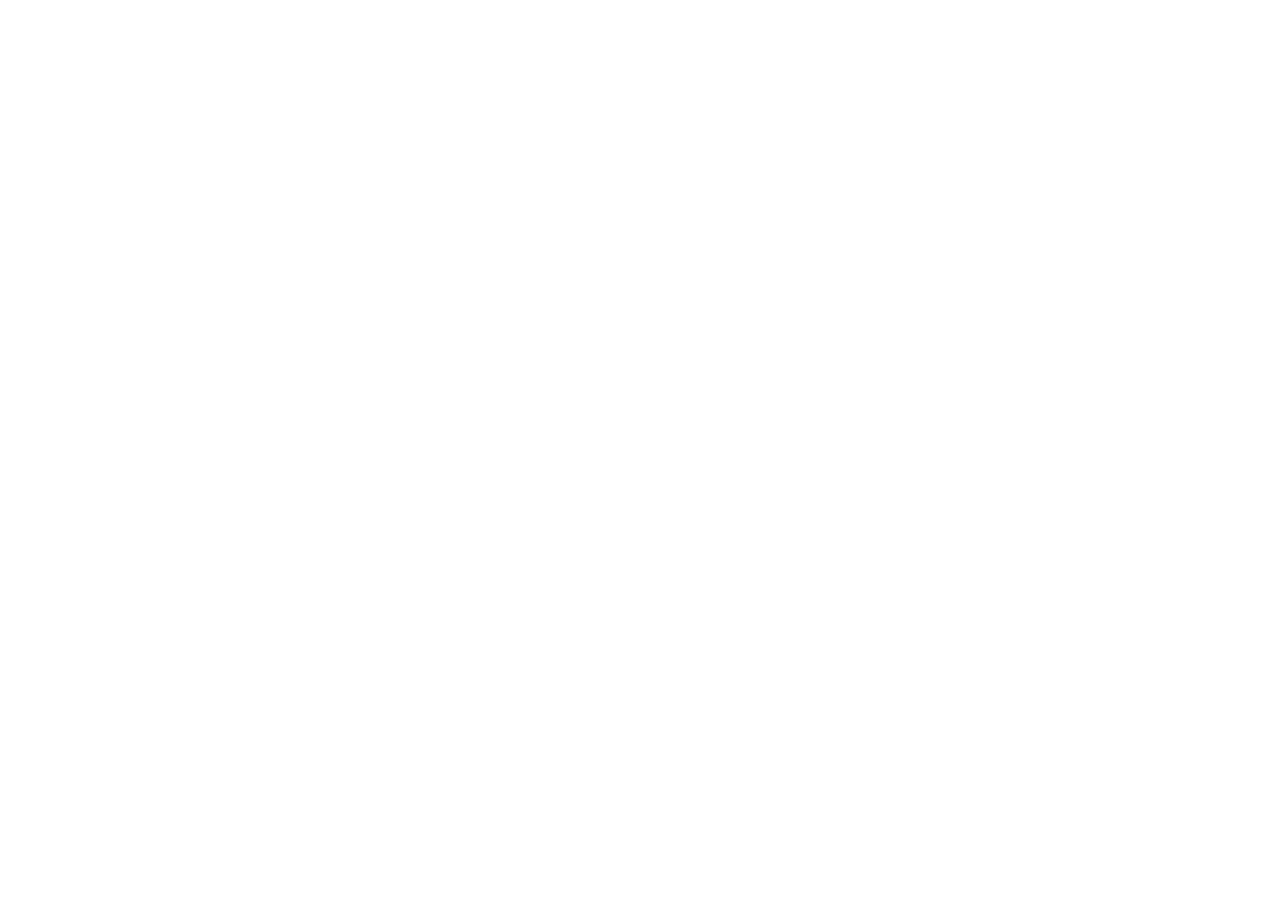
==== ac_catering.html @ 2f179456 "test" ====
<!DOCTYPE html>
<html lang="en">
<head>
    <meta charset="UTF-8">
    <meta http-equiv="X-UA-Compatible" content="IE=edge">
    <meta name="viewport" content="width=device-width, initial-scale=1.0">
    <title>AC Catering</title>
</head>
<body>
    
</body>
</html>
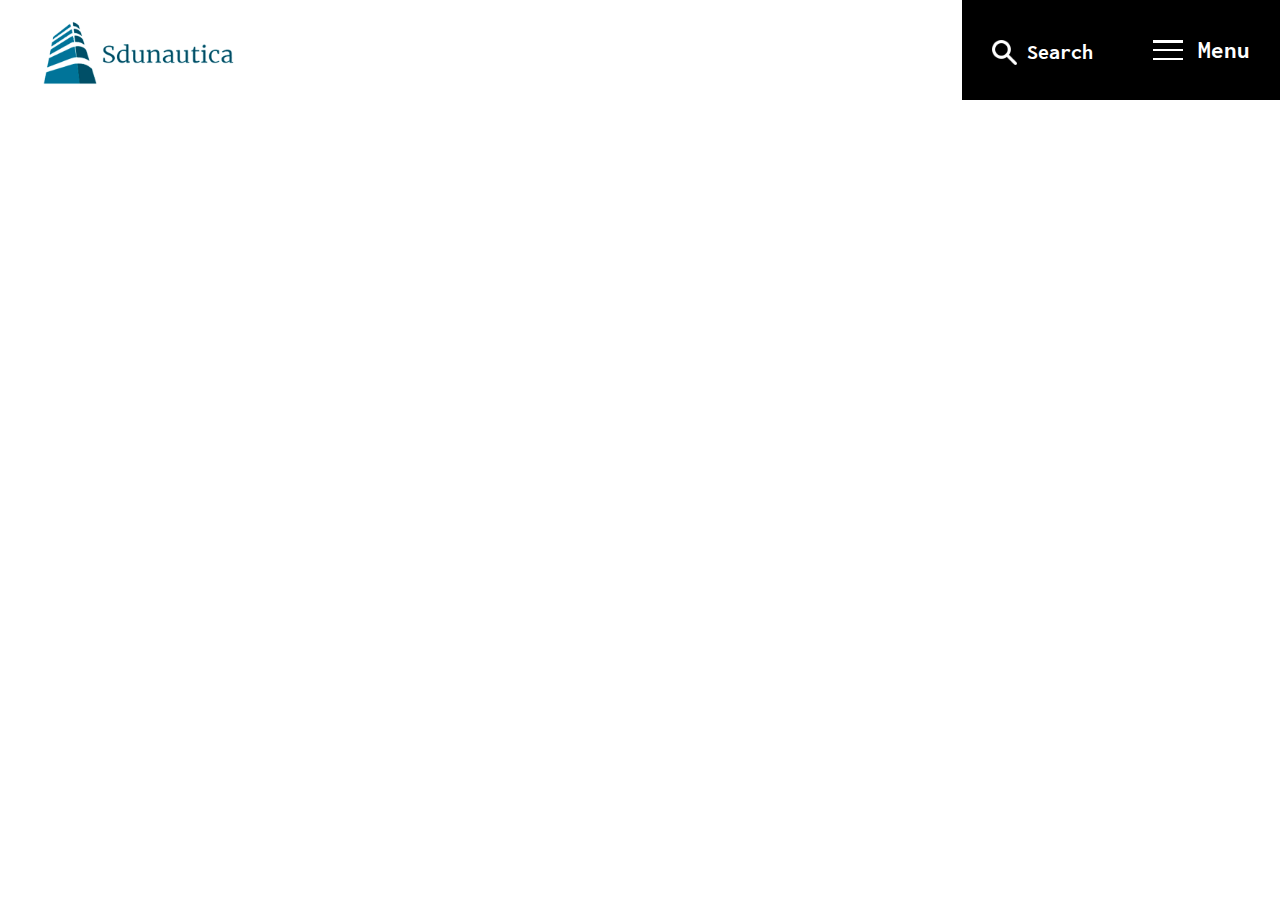
==== commit 1633f00b: "added header" ====
--- a/ac_catering.html
+++ b/ac_catering.html
@@ -1,12 +1,39 @@
 <!DOCTYPE html>
 <html lang="en">
+
 <head>
     <meta charset="UTF-8">
     <meta http-equiv="X-UA-Compatible" content="IE=edge">
     <meta name="viewport" content="width=device-width, initial-scale=1.0">
     <title>AC Catering</title>
+    <link rel="stylesheet" href="css/style.css">
+    <script src="https://code.jquery.com/jquery-3.6.0.slim.min.js"> </script>
+    <script src="javaScript/script.js"></script>
 </head>
+
 <body>
-    
+    <div class="BigMenu">
+        <div class="logo">
+            <img src="assets/logo.png" alt="">
+        </div>
+    </div>
+    <div class="header">
+        <div class="logo">
+            <img src="assets/logo.png" alt="">
+        </div>
+        <div class="searchAndMenu">
+            <div class="search">
+                <img src="assets/loopa.png" alt="">
+                <h1>Search</h1>
+            </div>
+            <div class="menu">
+                <div class="header_burger">
+                    <span></span>
+                </div>
+                <h1>Menu</h1>
+            </div>
+        </div>
+    </div>
 </body>
+
 </html>--- a/css/style.css
+++ b/css/style.css
@@ -0,0 +1,145 @@
+@import url('https://fonts.googleapis.com/css2?family=Inconsolata:wght@300&display=swap');
+
+*{
+    margin: 0;
+}
+.header{
+    height: 100px;
+    display: flex;
+    justify-content: space-between
+    
+}
+.logo img{
+    height: 90px;
+    margin:10px 10px 10px 40px;
+}
+.searchAndMenu{
+    display: flex;
+}
+.search{
+    background-color: #000000;
+    padding:40px 30px;
+    display: flex;
+    color: #fff;
+    cursor:pointer;
+    transition: 0.3s;
+}
+.search:hover{
+    background-color: #313131;
+}
+.search img{
+    
+    width: 25px;
+    height: 25px;
+    margin-right: 10px;
+    
+}
+.search h1{
+    font-family: 'Inconsolata', monospace;
+    font-size: 22px;
+}
+.menu{
+    background-color: #000000;
+    padding:40px 30px;
+    cursor:pointer;
+    transition: 0.3s;
+    color: white;
+    display: flex;
+ 
+}
+.menu:hover{
+    background-color: #313131;
+}
+
+.header_burger{
+    display: block;
+    position: relative;
+    width:30px;
+    height:20px;
+    margin-right: 15px;
+    position: relative;
+        z-index: 3;
+
+}
+.header_burger:before,
+.header_burger:after{
+    content: '';
+    background-color: #fff;
+    position: absolute;
+    width: 100%;
+    height: 2.5px;
+    left: 0;
+
+}
+.header_burger span{
+    position: absolute;
+    left: 0;
+    background-color: white;
+    width: 100%;
+    height: 2px;
+    top: 9px;
+    transition: all 0.3s ease 0s;
+}
+.header_burger:before{
+    top: 0;
+    transition: all 0.3s ease 0s;
+
+}
+.header_burger:after{
+    bottom: 0;
+    transition: all 0.3s ease 0s;
+
+}
+.header_burger.active:before{
+    transform: rotate(45deg);
+    top: 9px;
+}
+.header_burger.active span{
+    transform: scale(0);
+      }
+.header_burger.active:after{
+    transform: rotate(-45deg);
+    bottom: 9px;
+}
+.menu h1{
+    font-family: 'Inconsolata', monospace;
+    font-size: 25px;
+    margin-top: -3px;
+}
+.BigMenu{
+    position: fixed;
+    top: -100%;
+    left:0;
+    width: 100%;
+    height: 100%;
+
+    overflow: auto;
+    text-align: center;
+    transition: all 0.3s ease 0s;
+    background-color: rgb(27, 34, 31);
+}
+.BigMenu.active{
+    top: 0;
+}
+
+.st11{fill:none;stroke:#000000;stroke-width:5;}
+.st12{fill:none;stroke:#000000;stroke-width:2;}
+.st13{fill:none;stroke:#000000;stroke-width:3;}
+.st14{fill:none;stroke:#000000;stroke-width:4;}
+.st10{fill:none;stroke:#000000;stroke-width:2;}
+.st15{fill:none;stroke:#000000;}
+
+.st0, .st1, .st2, .st3,.st4, .st5, .st16{
+    fill: transparent;
+    stroke:#000000;stroke-width: 0;
+    transition: 1s;
+}
+ .st6, .st7, .st8, .st9{
+    fill: transparent;
+    stroke:#000000;stroke-width: 3px;
+    transition: 1s;
+}
+.st0:hover, .st1:hover, .st2:hover, .st3:hover, .st4:hover, .st5:hover, .st6:hover, .st7:hover, .st8:hover, .st9:hover, .st16:hover {
+    fill: rgb(102, 212, 255);
+    cursor: pointer;
+}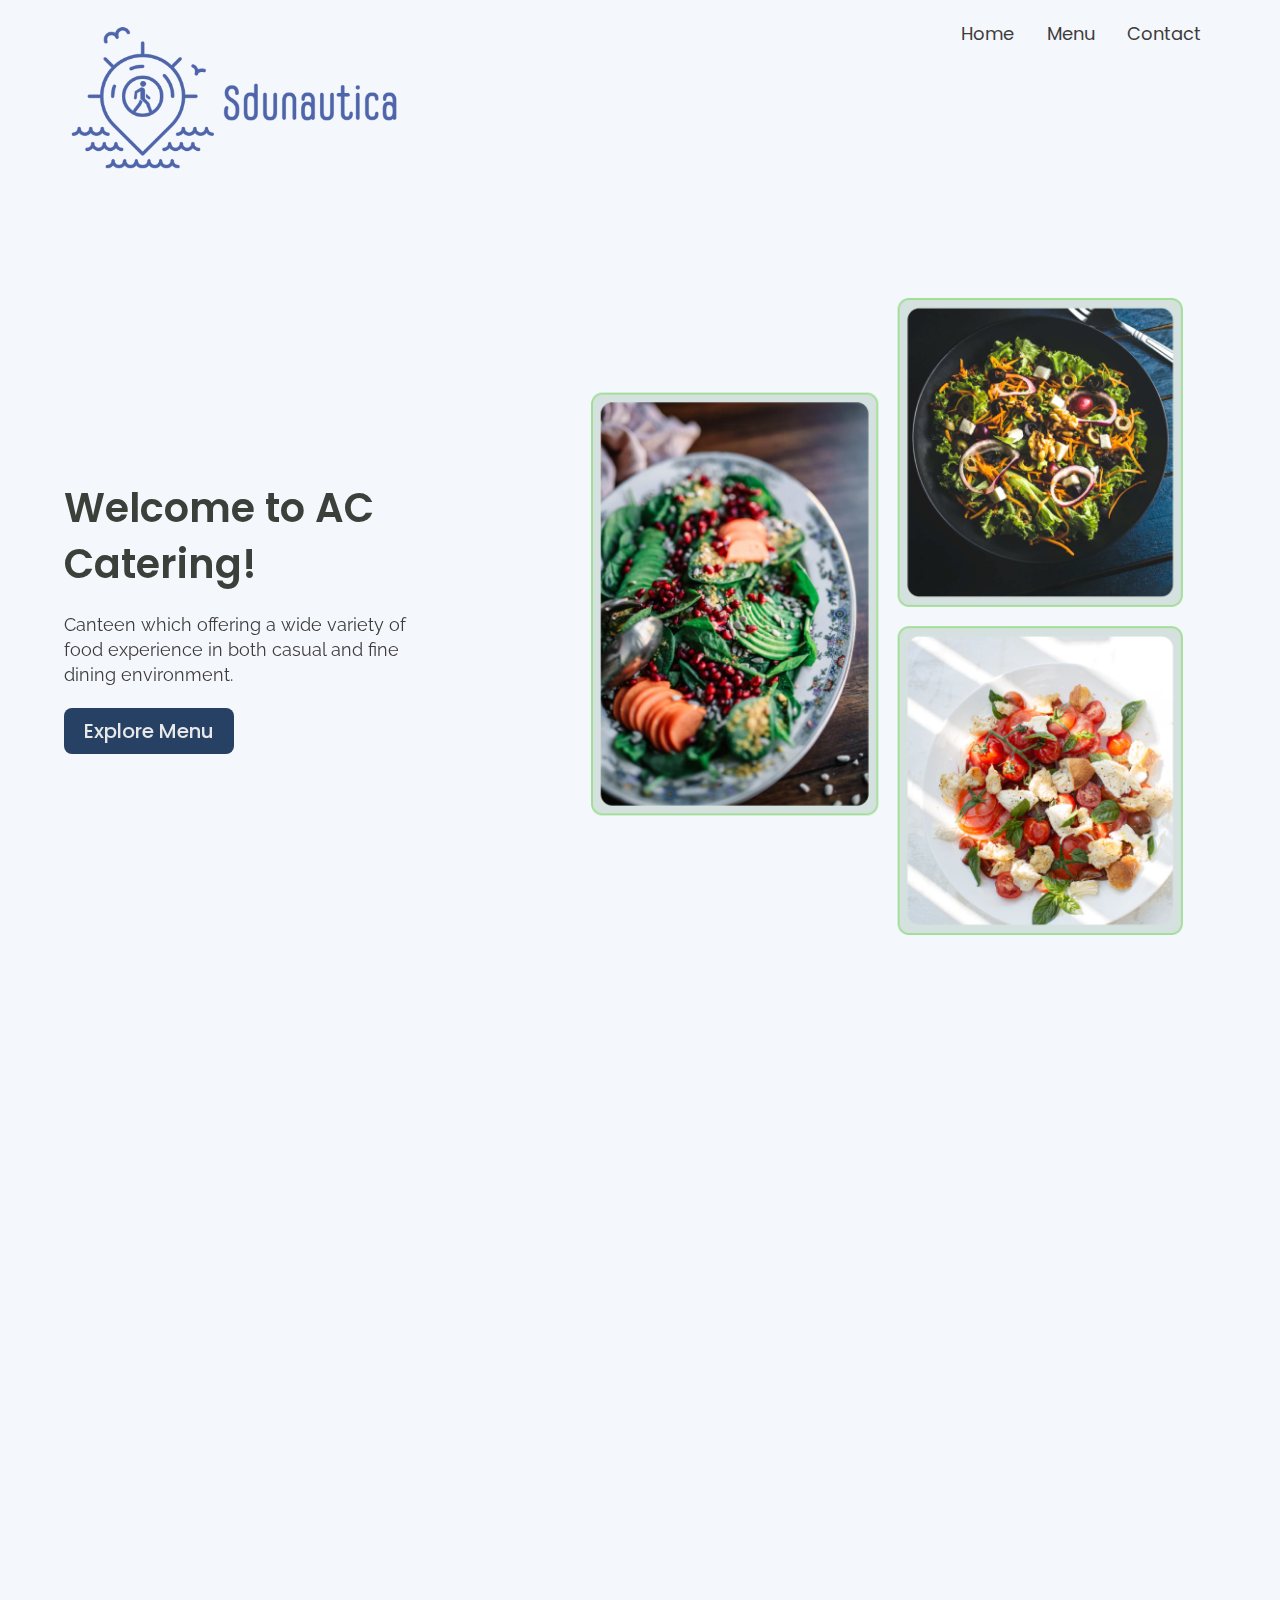
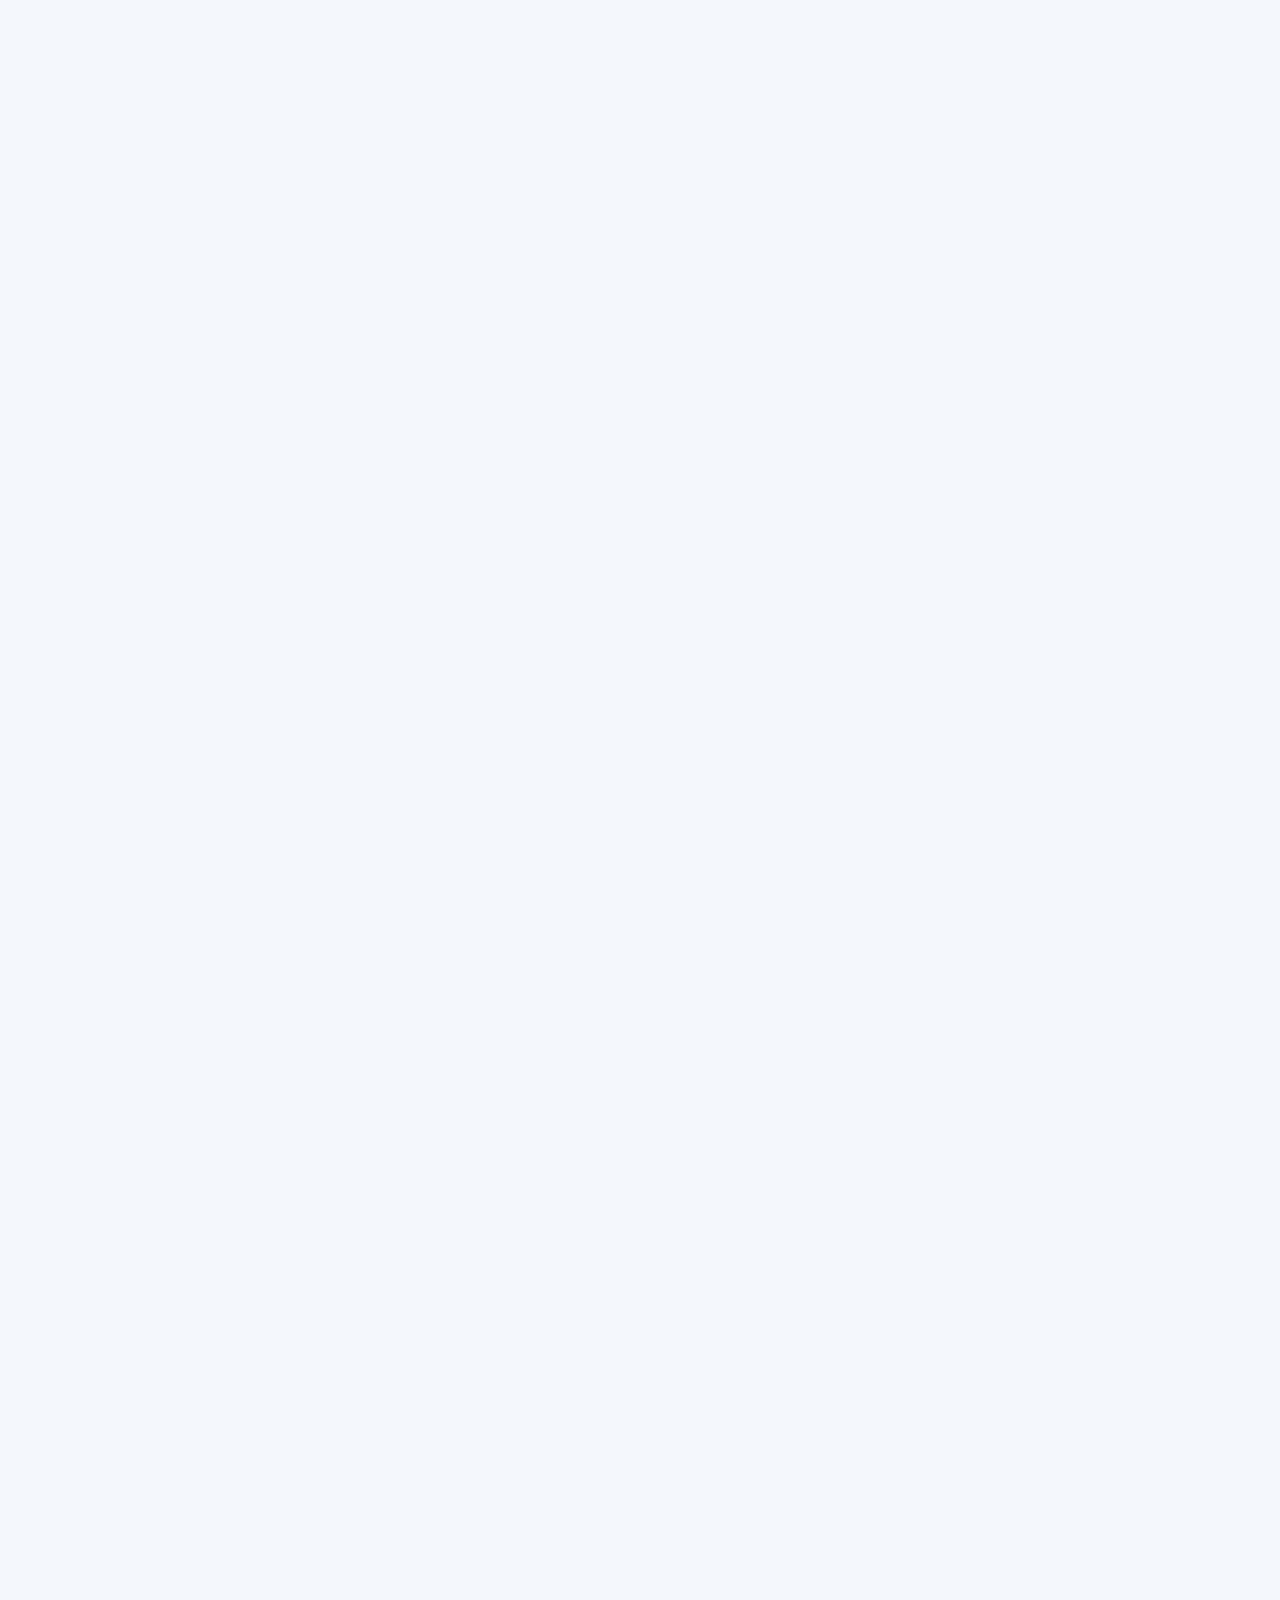
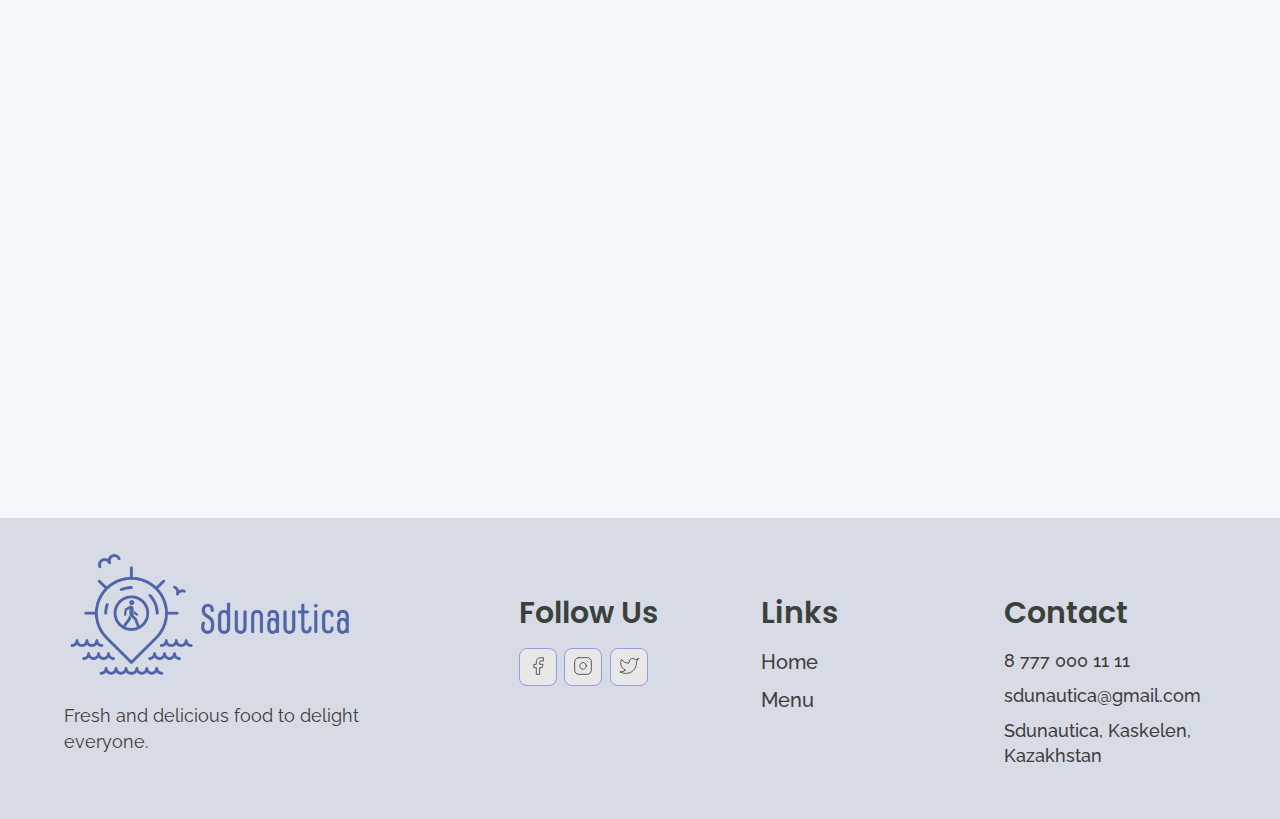
==== commit 128dc743: "added ac_catering page" ====
--- a/ac_catering.html
+++ b/ac_catering.html
@@ -2,38 +2,513 @@
 <html lang="en">
 
 <head>
-    <meta charset="UTF-8">
-    <meta http-equiv="X-UA-Compatible" content="IE=edge">
-    <meta name="viewport" content="width=device-width, initial-scale=1.0">
-    <title>AC Catering</title>
-    <link rel="stylesheet" href="css/style.css">
-    <script src="https://code.jquery.com/jquery-3.6.0.slim.min.js"> </script>
-    <script src="javaScript/script.js"></script>
+  <meta charset="UTF-8">
+  <meta http-equiv="X-UA-Compatible" content="IE=edge">
+  <meta name="viewport" content="width=device-width, initial-scale=1.0">
+  <link rel="shortcut icon" href="./images/favicon.ico" type="image/x-icon">
+  <title>AC Catering | Sdunautica</title>
+  <link rel="stylesheet" href="./reset.css">
+  <link rel="stylesheet" href="./globalStyles.css">
+  <link rel="stylesheet" href="./components.css">
+  <link rel="stylesheet" href="./menu.css">
+  <!-- aos library css  -->
+  <link rel="stylesheet" href="https://unpkg.com/aos@next/dist/aos.css" />
+  <!-- Add your custom css -->
+  <link rel="stylesheet" href="./home.css">
 </head>
 
 <body>
-    <div class="BigMenu">
-        <div class="logo">
-            <img src="assets/logo.png" alt="">
-        </div>
-    </div>
-    <div class="header">
-        <div class="logo">
-            <img src="assets/logo.png" alt="">
-        </div>
-        <div class="searchAndMenu">
-            <div class="search">
-                <img src="assets/loopa.png" alt="">
-                <h1>Search</h1>
-            </div>
-            <div class="menu">
-                <div class="header_burger">
-                    <span></span>
-                </div>
-                <h1>Menu</h1>
-            </div>
-        </div>
-    </div>
+  <!-- Nav Section -->
+  <div class="nav">
+    <div class="container">
+      <div class="nav__wrapper">
+        <a href="./index.html" class="logo" style="width: 350px; color: var(--lightGreen-2);">
+          <img src="./images/logo.png" alt="Sdunautica">
+        </a>
+        <nav>
+          <div class="nav__icon">
+            <svg xmlns="http://www.w3.org/2000/svg" width="24" height="24" viewBox="0 0 24 24" fill="none"
+              stroke="currentColor" stroke-width="2" stroke-linecap="round" stroke-linejoin="round"
+              class="feather feather-menu">
+              <line x1="3" y1="12" x2="21" y2="12" />
+              <line x1="3" y1="6" x2="21" y2="6" />
+              <line x1="3" y1="18" x2="21" y2="18" />
+            </svg>
+          </div>
+          <div class="nav__bgOverlay"></div>
+          <ul class="nav__list">
+            <div class="nav__close">
+              <svg xmlns="http://www.w3.org/2000/svg" width="24" height="24" viewBox="0 0 24 24" fill="none"
+                stroke="currentColor" stroke-width="2" stroke-linecap="round" stroke-linejoin="round"
+                class="feather feather-x">
+                <line x1="18" y1="6" x2="6" y2="18" />
+                <line x1="6" y1="6" x2="18" y2="18" />
+              </svg>
+            </div>
+            <div class="nav__list__wrapper">
+
+              <li><a class="nav__link" href="./index.html">Home</a></li>
+              <li><a class="nav__link" onclick="navClose()" href="#menuu">Menu</a></li>
+              <li><a class="nav__link" onclick="navClose()" href="#contactss">Contact</a></li>
+            </div>
+          </ul>
+        </nav>
+      </div>
+    </div>
+  </div>
+  <!-- End Nav Section -->
+  <!-- Hero Section -->
+  <section id="hero">
+    <div class="container">
+      <div class="hero__wrapper">
+        <div class="hero__left" data-aos="fade-left">
+          <div class="hero__left__wrapper">
+
+            <h1 class="hero__heading" style="font-size: 40px;">Welcome to AC Catering!</h1>
+            <p class="hero__info">
+              Canteen which offering a wide variety of food experience in both casual and fine
+              dining
+              environment.
+            </p>
+            <div class="button__wrapper">
+              <a href="#menuu" class="btn primary-btn">Explore Menu</a>
+            </div>
+          </div>
+        </div>
+        <div class="hero__right" data-aos="fade-right">
+          <div class="hero__imgWrapper">
+            <img src="./images/heroImg.png">
+          </div>
+        </div>
+      </div>
+    </div>
+  </section>
+  <!-- End Hero Section -->
+  <!-- Store Info Section -->
+  <section id="storeInfo" data-aos="fade-up">
+    <div class="container" style="margin-bottom: 100px;">
+      <div class="storeInfo__wrapper">
+        <div class="storeInfo__item">
+          <div class="storeInfo__icon">
+            <img src="./images/wall-clock-icon.svg" alt="clock icon">
+          </div>
+          <h3 class="storeInfo__title">
+            8 AM - 7 PM
+          </h3>
+          <p class="storeInfo__text">
+            Opening Hour
+          </p>
+        </div>
+        <div class="storeInfo__item">
+          <div class="storeInfo__icon">
+            <img src="./images/address-icon.svg" alt="clock icon">
+          </div>
+          <h3 class="storeInfo__title">
+            Sdunautica, Kaskelen
+          </h3>
+          <p class="storeInfo__text">
+            Address
+          </p>
+        </div>
+        <div class="storeInfo__item">
+          <div class="storeInfo__icon">
+            <img src="./images/phone-icon.svg" alt="clock icon">
+          </div>
+          <h3 class="storeInfo__title">
+            8 777 000 11 11
+          </h3>
+          <p class="storeInfo__text">
+            Call Now
+          </p>
+        </div>
+      </div>
+    </div>
+  </section>
+  <!-- End Store Info Section -->
+  <!-- page Title -->
+  <section id="page__title" data-aos="fade-up">
+    <div class="container">
+      <h2 id="menuu" class="page__title__text" style="font-size: 40px; text-align: center; margin-bottom: -20px;">
+        Explore Menu
+      </h2>
+    </div>
+  </section>
+
+  <!-- Top Dishes -->
+  <section id="dishGrid" data-aos="fade-down">
+    <div class="container">
+      <h2 class="dishGrid__title" style="font-size: 30px;">
+        Top Dishes
+      </h2>
+      <div class="dishGrid__wrapper">
+        <div class="dishGrid__item">
+          <div class="dishGrid__item__img">
+            <img src="http://www.imageup.ru/img147/3204169/6.jpeg" alt="food img">
+          </div>
+          <div class="dishGrid__item__info">
+            <h3 class="dishGrid__item__title">
+              Lentil Soup
+            </h3>
+            <h3 class="dishGrid__item__price">400 ₸</h3>
+            <div class="dishGrid__item__stars">
+              <img src="./images/3star.png" alt="3 star">
+            </div>
+          </div>
+        </div>
+        <div class="dishGrid__item">
+          <div class="dishGrid__item__img">
+            <img src="https://zira.uz/wp-content/uploads/2019/01/kurica-s-ananasami-3.jpg" alt="food img">
+          </div>
+          <div class="dishGrid__item__info">
+            <h3 class="dishGrid__item__title">
+              Chicken with rice
+            </h3>
+            <h3 class="dishGrid__item__price">600 ₸</h3>
+            <div class="dishGrid__item__stars">
+              <img src="./images/3star.png" alt="3 star">
+            </div>
+          </div>
+        </div>
+        <div class="dishGrid__item">
+          <div class="dishGrid__item__img">
+            <img src="https://www.gastronom.ru/binfiles/images/20170418/b87bb973.jpg" alt="food img">
+          </div>
+          <div class="dishGrid__item__info">
+            <h3 class="dishGrid__item__title">
+              Pilaf
+            </h3>
+            <h3 class="dishGrid__item__price">600 ₸</h3>
+            <div class="dishGrid__item__stars">
+              <img src="./images/3star.png" alt="3 star">
+            </div>
+          </div>
+        </div>
+      </div>
+    </div>
+  </section>
+  <!-- End Top Dishes -->
+  <!-- Breakfast Dishes -->
+  <section id="dishGrid" data-aos="fade-up">
+    <div class="container">
+      <h2 class="dishGrid__title" style="font-size: 30px;">
+        Breakfast
+      </h2>
+      <div class="dishGrid__wrapper">
+        <div class="dishGrid__item">
+          <div class="dishGrid__item__img">
+            <img src="https://www.gastronom.ru/binfiles/images/20180601/b73f3d12.jpg" alt="food img">
+          </div>
+          <div class="dishGrid__item__info">
+            <h3 class="dishGrid__item__title">
+              Porridge
+            </h3>
+            <h3 class="dishGrid__item__price">400 ₸</h3>
+            <div class="dishGrid__item__stars">
+              <img src="./images/3star.png" alt="3 star">
+            </div>
+          </div>
+        </div>
+        <div class="dishGrid__item">
+          <div class="dishGrid__item__img">
+            <img
+              src="https://yesfrukt.com/storage/source/f96cd9ce000c140442ae0b067aa84978/content/1/x5rKj4rEukLwUqOZCW_DG3RZ2NO14IZ7s.jpg.pagespeed.ic.1KAJ57PEk4.jpg"
+              alt="food img">
+          </div>
+          <div class="dishGrid__item__info">
+            <h3 class="dishGrid__item__title">
+              Fruits
+            </h3>
+            <h3 class="dishGrid__item__price">150-350 ₸</h3>
+            <div class="dishGrid__item__stars">
+              <img src="./images/3star.png" alt="3 star">
+            </div>
+          </div>
+        </div>
+        <div class="dishGrid__item">
+          <div class="dishGrid__item__img">
+            <img src="https://sever-press.ru/wp-content/uploads/2019/01/11012019_coffe.jpg" alt="food img">
+          </div>
+          <div class="dishGrid__item__info">
+            <h3 class="dishGrid__item__title">
+              Coffee
+            </h3>
+            <h3 class="dishGrid__item__price">300 ₸</h3>
+            <div class="dishGrid__item__stars">
+              <img src="./images/3star.png" alt="3 star">
+            </div>
+          </div>
+        </div>
+      </div>
+    </div>
+  </section>
+  <!-- End Breakfast Dishes -->
+  <!-- Lunch Dishes -->
+  <section id="dishGrid" data-aos="fade-up">
+    <div class="container">
+      <h2 class="dishGrid__title" style="font-size: 30px;">
+        Lunch
+      </h2>
+      <div class="dishGrid__wrapper">
+        <div class="dishGrid__item">
+          <div class="dishGrid__item__img">
+            <img src="https://www.gastronom.ru/binfiles/images/20210203/b2136a4f.jpg" alt="food img">
+          </div>
+          <div class="dishGrid__item__info">
+            <h3 class="dishGrid__item__title">
+              Dumplings
+            </h3>
+            <h3 class="dishGrid__item__price">400 ₸</h3>
+            <div class="dishGrid__item__stars">
+              <img src="./images/3star.png" alt="3 star">
+            </div>
+          </div>
+        </div>
+        <div class="dishGrid__item">
+          <div class="dishGrid__item__img">
+            <img src="http://www.imageup.ru/img147/3204169/6.jpeg" alt="food img">
+          </div>
+          <div class="dishGrid__item__info">
+            <h3 class="dishGrid__item__title">
+              Lentil Soup
+            </h3>
+            <h3 class="dishGrid__item__price">400 ₸</h3>
+            <div class="dishGrid__item__stars">
+              <img src="./images/3star.png" alt="3 star">
+            </div>
+          </div>
+        </div>
+        <div class="dishGrid__item">
+          <div class="dishGrid__item__img">
+            <img src="https://zira.uz/wp-content/uploads/2019/01/kurica-s-ananasami-3.jpg" alt="food img">
+          </div>
+          <div class="dishGrid__item__info">
+            <h3 class="dishGrid__item__title">
+              Chicken with rice
+            </h3>
+            <h3 class="dishGrid__item__price">$12</h3>
+            <div class="dishGrid__item__stars">
+              <img src="./images/3star.png" alt="3 star">
+            </div>
+          </div>
+        </div>
+      </div>
+    </div>
+  </section>
+  <!-- End Lunch Dishes -->
+  <!-- Dinner Dishes -->
+  <section id="dishGrid" data-aos="fade-up">
+    <div class="container">
+      <h2 class="dishGrid__title" style="font-size: 35px;">
+        Dinner
+      </h2>
+      <div class="dishGrid__wrapper">
+        <div class="dishGrid__item">
+          <div class="dishGrid__item__img">
+            <img
+              src="https://maida.kz/wp-content/uploads/2019/12/%D0%9D%D0%B0%D1%80%D1%8B%D0%BD-%D0%BB%D0%B0%D0%BF%D1%88%D0%B0%D0%BC%D1%8F%D1%81%D0%BE-%D0%B8-%D0%BB%D1%83%D0%BA-%D0%B2-%D0%B1%D1%83%D0%BB%D1%8C%D0%BE%D0%BD%D0%B5-890-%D1%82%D0%B3.jpg"
+              alt="food img">
+          </div>
+          <div class="dishGrid__item__info">
+            <h3 class="dishGrid__item__title">
+              Naryn
+            </h3>
+            <h3 class="dishGrid__item__price">400 ₸</h3>
+            <div class="dishGrid__item__stars">
+              <img src="./images/3star.png" alt="3 star">
+            </div>
+          </div>
+        </div>
+        <div class="dishGrid__item">
+          <div class="dishGrid__item__img">
+            <img src="https://www.gastronom.ru/binfiles/images/20170418/b87bb973.jpg" alt="food img">
+          </div>
+          <div class="dishGrid__item__info">
+            <h3 class="dishGrid__item__title">
+              Pilaf
+            </h3>
+            <h3 class="dishGrid__item__price">600 ₸</h3>
+            <div class="dishGrid__item__stars">
+              <img src="./images/3star.png" alt="3 star">
+            </div>
+          </div>
+        </div>
+        <div class="dishGrid__item">
+          <div class="dishGrid__item__img">
+            <img
+              src="https://static01.nyt.com/images/2019/12/11/dining/10best-rest-dish1/merlin_165284400_aef9e2c4-57e4-4c85-93c1-d850403d5a5a-articleLarge.jpg?quality=75&auto=webp&disable=upscale"
+              alt="food img">
+          </div>
+          <div class="dishGrid__item__info">
+            <h3 class="dishGrid__item__title">
+              Pizza
+            </h3>
+            <h3 class="dishGrid__item__price">400 ₸</h3>
+            <div class="dishGrid__item__stars">
+              <img src="./images/3star.png" alt="3 star">
+            </div>
+          </div>
+        </div>
+      </div>
+    </div>
+  </section>
+  <!-- End Dinner Dishes -->
+  <!-- Why Us section -->
+  <section id="whyUs">
+    <div class="container">
+      <div class="whyUs__wrapper">
+        <div class="whyUs__left" data-aos="fade-right">
+          <h2 class="whyUs__title" style="margin-top: 50px;">
+            Why Choose AC Catering?
+          </h2>
+          <p class="whyUs__text">
+            Quality of Service, Food, Ambiance, and Value of Money are the primary elements for choosing a restaurant.
+            AC Catering is one of the most exquisite fine-dinning place in SDU with a captivating
+            view of mountains, clear air, perfect ambiance, and scrumptious food.
+          </p>
+        </div>
+        <div class="whyUs__right" data-aos="fade-left">
+          <div class="whyUs__items__wrapper">
+            <div class="whyUs__item">
+              <div class="whyUs__item__icon">
+                <img src="./images/whyUs-icon1.svg" alt="quality Food">
+              </div>
+              <p class="whyUs__item__text">Quality Food</p>
+            </div>
+            <div class="whyUs__item">
+              <div class="whyUs__item__icon">
+                <img src="./images/whyUs-icon2.svg" alt="Classical taste">
+              </div>
+              <p class="whyUs__item__text">Classical taste</p>
+            </div>
+            <div class="whyUs__item">
+              <div class="whyUs__item__icon">
+                <img src="./images/whyUs-icon3.svg" alt="Skilled chef">
+              </div>
+              <p class="whyUs__item__text">Skilled chef</p>
+            </div>
+            <div class="whyUs__item">
+              <div class="whyUs__item__icon">
+                <img src="./images/whyUs-icon4.svg" alt="Best service">
+              </div>
+              <p class="whyUs__item__text">Best service</p>
+            </div>
+          </div>
+        </div>
+      </div>
+    </div>
+  </section>
+  <!-- End Why Us section -->
+  <!-- Newsletter Section -->
+  <section id="newsletter" data-aos="fade-up">
+    <div class="container">
+      <div class="newsletter__wrapper">
+        <div class="newsletter__info">
+          <h3 class="newsletter__title">Join Newsletter</h3>
+          <p class="newsletter__text">
+            Get notified with the latest news and recent offers from the AC Catering
+          </p>
+        </div>
+        <div class="newsletter__form">
+          <form action="">
+            <label for="email">
+              <input type="email" placeholder="Your Email Address">
+            </label>
+            <button type="submit">Join</button>
+          </form>
+        </div>
+      </div>
+    </div>
+  </section>
+  <!-- End Newsletter Section -->
+
+  <!-- Footer -->
+  <footer>
+    <div class="container">
+      <div class="footer__wrapper">
+        <div class="footer__col1">
+          <div class="footer__logo">
+            <img id="contactss" src="./images/logo.png" alt="Sdunautica">
+          </div>
+          <p class="footer__desc">
+            Fresh and delicious food to delight everyone.
+          </p>
+
+        </div>
+        <div class="footer__col2">
+          <div class="footer__socials">
+            <h3 class="footer__text__title" style="font-size: 30px;">Follow Us</h3>
+            <ol class="footer__socials__list">
+              <li>
+                <a href="https://www.facebook.com/sdukz">
+                  <svg xmlns="http://www.w3.org/2000/svg" width="24" height="24" viewBox="0 0 24 24" fill="none"
+                    stroke="currentColor" stroke-width="1" stroke-linecap="round" stroke-linejoin="round"
+                    class="feather feather-facebook">
+                    <path d="M18 2h-3a5 5 0 0 0-5 5v3H7v4h3v8h4v-8h3l1-4h-4V7a1 1 0 0 1 1-1h3z" />
+                  </svg>
+                </a>
+              </li>
+              <li>
+                <a href="https://www.instagram.com/sdukz">
+                  <svg xmlns="http://www.w3.org/2000/svg" width="24" height="24" viewBox="0 0 24 24" fill="none"
+                    stroke="currentColor" stroke-width="1" stroke-linecap="round" stroke-linejoin="round"
+                    class="feather feather-instagram">
+                    <rect x="2" y="2" width="20" height="20" rx="5" ry="5" />
+                    <path d="M16 11.37A4 4 0 1 1 12.63 8 4 4 0 0 1 16 11.37z" />
+                    <line x1="17.5" y1="6.5" x2="17.51" y2="6.5" />
+                  </svg>
+                </a>
+              </li>
+              <li>
+                <a href="https://twitter.com/sdukz">
+                  <svg xmlns="http://www.w3.org/2000/svg" width="24" height="24" viewBox="0 0 24 24" fill="none"
+                    stroke="currentColor" stroke-width="1" stroke-linecap="round" stroke-linejoin="round"
+                    class="feather feather-twitter">
+                    <path
+                      d="M23 3a10.9 10.9 0 0 1-3.14 1.53 4.48 4.48 0 0 0-7.86 3v1A10.66 10.66 0 0 1 3 4s-4 9 5 13a11.64 11.64 0 0 1-7 2c9 5 20 0 20-11.5a4.5 4.5 0 0 0-.08-.83A7.72 7.72 0 0 0 23 3z" />
+                  </svg>
+                </a>
+              </li>
+            </ol>
+          </div>
+        </div>
+        <div class="footer__col3">
+          <h3 class="footer__text__title" style="font-size: 30px;">
+            Links
+          </h3>
+          <ol class="footer__text">
+            <li>
+              <a href="/index.html" style="font-size: 20px;">Home</a>
+            </li>
+            <li>
+              <a href="#menuu" style="font-size: 20px;">Menu</a>
+            </li>
+          </ol>
+        </div>
+        <div class="footer__col4">
+          <h3 class="footer__text__title" style="font-size: 30px;">
+            Contact
+          </h3>
+          <ol class="footer__text">
+            <li>
+              <a href="tel: 8 777 000 11 11">8 777 000 11 11</a>
+            </li>
+            <li>
+              <a href="mailto: sdunautica@gmail.com">sdunautica@gmail.com</a>
+            </li>
+            <li>
+              <a href="https://goo.gl/maps/Hb5zJ4cc4SipxJTY9">Sdunautica, Kaskelen, Kazakhstan</a>
+            </li>
+          </ol>
+        </div>
+      </div>
+    </div>
+  </footer>
+  <!-- End Footer -->
+
+  <!-- aos script -->
+  <script src="https://unpkg.com/aos@next/dist/aos.js"></script>
+  <!-- custom script -->
+  <script src="./main.js"></script>
 </body>
 
 </html>--- a/globalStyles.css
+++ b/globalStyles.css
@@ -0,0 +1,59 @@
+@import url('https://fonts.googleapis.com/css2?family=Poppins:wght@500;600&family=Raleway:wght@400;500;600&display=swap');
+
+* {
+	scroll-behavior: smooth;
+}
+
+html {
+	font-size: 10px;
+	overflow-x: hidden;
+}
+body {
+	background: var(--lightGreen-2);
+	overflow-x: hidden;
+	visibility: hidden;
+}
+section {
+	padding: 100px 0;
+}
+@media only screen and (max-width: 767px) {
+	section {
+		padding: 50px 0;
+	}
+}
+.container {
+	max-width: 1200px;
+	width: 90%;
+	margin: 0 auto;
+}
+:root {
+	--green-1: #264164;
+	--green-2: #969bde;
+	--lightGreen-1: #d6dbe5;
+	--lightGreen-2: #f4f7fc;
+	--black-1: #3b413a;
+	--black-2: #3f3c3c;
+	--black-3: #5b6359;
+	--white-1: #e8e8e8;
+}
+img {
+	width: 100%;
+	height: 100%;
+	object-fit: contain;
+}
+h1,
+h2,
+h3,
+h4 {
+	font-family: Poppins;
+}
+p {
+	font-family: Raleway;
+	font-weight: 400;
+	line-height: 1.4em;
+	font-size: 1.8rem;
+}
+a {
+	display: inline-block;
+	text-decoration: none;
+}
--- a/components.css
+++ b/components.css
@@ -0,0 +1,416 @@
+/* Nav Styles */
+.nav {
+	padding: 2rem 0;
+}
+.nav__icon,
+.nav__close,
+.nav__bgOverlay {
+	display: none;
+}
+.nav__wrapper {
+	display: flex;
+	justify-content: space-between;
+}
+.nav__list li {
+	display: inline-block;
+	margin: 0 1rem;
+}
+.nav__list .nav__link {
+	font-size: 1.8rem;
+	font-family: Poppins;
+	color: var(--black-2);
+	padding: 0.5rem;
+}
+.nav__list li:hover .nav__link {
+	color: var(--green-1);
+}
+@media only screen and (max-width: 768px) {
+	.logo {
+		height: 100px;
+	}
+	.nav {
+		position: relative;
+		/* overflow-x: scroll; */
+	}
+	.nav__icon {
+		display: block;
+	}
+	.nav__icon svg,
+	.nav__close svg {
+		pointer-events: none;
+		height: 30px;
+		width: 30px;
+	}
+	.nav__close {
+		display: block;
+		position: absolute;
+		color: var(--black-1);
+		right: 1rem;
+		top: 1rem;
+		cursor: pointer;
+	}
+	.nav__list {
+		z-index: 1000;
+		position: absolute;
+		left: 100%;
+		top: 0;
+		height: 100vh;
+		width: 80%;
+		background: var(--lightGreen-1);
+		display: flex;
+		align-items: center;
+		justify-content: flex-end;
+		padding-right: 2rem;
+		transform: translate(0%);
+		overflow: hidden;
+		transition: 0.3s ease-in transform;
+	}
+	.nav__list.show {
+		transform: translate(-100%);
+	}
+	.nav__list li {
+		display: block;
+		text-align: right;
+		margin-bottom: 2rem;
+	}
+	.nav__list a {
+		font-size: 1.6rem;
+	}
+	.nav__bgOverlay {
+		position: absolute;
+		left: 0;
+		top: 0;
+		z-index: 1000;
+		height: 100vh;
+		width: 100%;
+		background: rgba(18, 24, 14, 0.808);
+		display: none;
+	}
+	.nav__bgOverlay.active {
+		display: block;
+	}
+}
+/* End Nav Styles */
+/* Global Button Styles */
+.btn {
+	color: var(--green-1);
+	font-family: Poppins;
+	font-weight: 500;
+	border-radius: 8px;
+	font-size: 3rem;
+	padding: 1.2rem 2rem;
+}
+.primary-btn {
+	color: var(--white-1);
+	background: var(--green-1);
+}
+@media only screen and (min-width: 700px) {
+	.btn {
+		padding: 1.3rem 2rem;
+		font-size: 2rem;
+	}
+}
+/* End Global Button Styles */
+
+/* Store info section styles*/
+.storeInfo__wrapper {
+	display: flex;
+	justify-content: center;
+	flex-wrap: wrap;
+	gap: 1rem;
+}
+.storeInfo__item {
+	background-color: var(--lightGreen-1);
+	padding: 20px 30px;
+	text-align: center;
+	text-align: center;
+	border-radius: 12px;
+	width: 150px;
+}
+.storeInfo__icon {
+	width: 30px;
+	margin: 0 auto;
+	margin-bottom: 1.5rem;
+}
+.storeInfo__title {
+	font-size: 1.4rem;
+	font-family: Poppins;
+	font-weight: 500;
+	margin-bottom: 0.5rem;
+	color: var(--black-1);
+}
+.storeInfo__text {
+	font-size: 1.4rem;
+	font-family: Raleway;
+	color: var(--black-2);
+}
+@media only screen and (min-width: 768px) {
+	.storeInfo__wrapper {
+		gap: 2rem;
+	}
+	.storeInfo__item {
+		min-width: 200px;
+		padding: 40px 0;
+	}
+	.storeInfo__icon {
+		width: 47px;
+		margin-bottom: 2.5rem;
+	}
+	.storeInfo__title {
+		font-size: 1.2rem;
+		margin-bottom: 1rem;
+	}
+	.storeInfo__text {
+		font-size: 1.6rem;
+	}
+}
+
+/* Dishes Grid */
+.dishGrid__title {
+	font-size: 1.8rem;
+	margin-bottom: 2rem;
+	font-weight: 600;
+	color: var(--black-1);
+}
+.dishGrid__wrapper {
+	display: grid;
+	/* grid-template-columns: repeat(autofit, minmax(140px, 1fr)); */
+	grid-template-columns: repeat(auto-fit, minmax(140px, 1fr));
+	gap: 1rem;
+}
+.dishGrid__item {
+	display: flex;
+	flex-direction: column;
+	background-color: var(--lightGreen-1);
+	padding: 0.5rem;
+	border-radius: 8px;
+	gap: 0.5rem;
+}
+.dishGrid__item__img {
+	flex: 4;
+}
+.dishGrid__item__info {
+	flex: 5;
+}
+.dishGrid__item__img img {
+	object-fit: cover;
+	border-radius: 12px;
+}
+.dishGrid__item__title {
+	font-size: 1.4rem;
+	line-height: 1.3em;
+	font-weight: 500;
+	color: var(--black-1);
+	margin-bottom: 0.5rem;
+}
+.dishGrid__item__price {
+	font-size: 1.4rem;
+	color: var(--green-1);
+	font-weight: 600;
+	margin-bottom: 0.5rem;
+}
+.dishGrid__item__stars {
+	max-height: 15px;
+	width: max-content;
+}
+@media only screen and (min-width: 768px) {
+	.dishGrid__title {
+		font-size: 2.4rem;
+	}
+	.dishGrid__wrapper {
+		grid-template-columns: repeat(auto-fit, minmax(350px, 1fr));
+		gap: 3rem;
+	}
+	.dishGrid__item {
+		flex-direction: row;
+		padding: 1.5rem;
+		border-radius: 12px;
+		gap: 1rem;
+	}
+	.dishGrid__item__title {
+		font-size: 2.4rem;
+		margin-bottom: 1rem;
+	}
+	.dishGrid__item__price {
+		font-size: 2rem;
+		margin-bottom: 1rem;
+	}
+}
+/* Dishes Grid */
+
+/* Footer Styles */
+footer {
+	background: var(--lightGreen-1);
+	padding-top: 5rem;
+	padding-bottom: 2rem;
+}
+.footer__col1 {
+	margin-top: -50px;
+}
+.footer__wrapper {
+	display: flex;
+	flex-direction: column;
+	gap: 3rem;
+}
+.footer__logo {
+	width: 300px;
+	margin-bottom: 2rem;
+}
+.footer__desc {
+	font-size: 2rem;
+	color: var(--black-2);
+	margin-bottom: 2rem;
+}
+.footer__socials__title {
+	font-size: 1.8rem;
+	color: var(--black-1);
+	margin-bottom: 1rem;
+}
+.footer__socials li {
+	display: inline-block;
+	margin-right: 0.5rem;
+}
+.footer__socials a {
+	padding: 0.5rem 0.8rem;
+	background-color: var(--white-1);
+	border: 1px solid var(--green-2);
+	border-radius: 8px;
+}
+.footer__socials svg {
+	width: 20px;
+	color: var(--black-2);
+}
+.footer__text__title {
+	font-size: 1.8rem;
+	margin-bottom: 1rem;
+	color: var(--black-1);
+	font-weight: 600;
+}
+.footer__text a {
+	font-size: 1.4rem;
+	margin-bottom: 0.5rem;
+	color: var(--black-2);
+	font-family: Raleway;
+	font-weight: 500;
+	line-height: 1.4em;
+}
+@media only screen and (min-width: 768px) {
+	footer {
+		padding-top: 8rem;
+		padding-bottom: 4rem;
+	}
+	.footer__wrapper {
+		flex-direction: row;
+	}
+	.footer__col1 {
+		flex: 4;
+	}
+	.footer__col2,
+	.footer__col3,
+	.footer__col4 {
+		flex: 2;
+	}
+	.footer__desc {
+		max-width: 300px;
+		font-size: 1.8rem;
+		margin-bottom: 2.5rem;
+	}
+	.footer__socials__title {
+		font-size: 2rem;
+		margin-bottom: 1.5rem;
+	}
+	.footer__text__title {
+		font-size: 2rem;
+		margin-bottom: 2rem;
+	}
+	.footer__text a {
+		font-size: 1.8rem;
+		margin-bottom: 1rem;
+	}
+}
+#copyright {
+	padding: 1rem 0;
+}
+.copyright__text {
+	font-size: 1.4rem;
+	text-align: center;
+}
+@media only screen and (min-width: 768px) {
+	.copyright__text {
+		font-size: 1.6rem;
+		text-align: left;
+	}
+}
+/* End Footer Styles */
+
+/* Form Styles */
+#form {
+	padding: 5rem 0;
+}
+.form__title {
+	font-size: 1.8rem;
+	color: var(--black-1);
+	font-weight: 600;
+}
+.form__wrapper {
+	padding: 3rem 0;
+}
+.form__wrapper form {
+	display: grid;
+	grid-template-columns: 1fr;
+	gap: 2rem;
+}
+.form__group label {
+	font-size: 1.6rem;
+	font-family: Poppins;
+	color: var(--black-2);
+	font-weight: 500;
+}
+.form__group input,
+.form__group textarea,
+.form__group select {
+	width: 100%;
+	border: none;
+	background-color: var(--lightGreen-1);
+	font-size: 1.4rem;
+	font-family: Raleway;
+	font-weight: 600;
+	padding: 1.5rem;
+	border-radius: 8px;
+	margin-top: 0.5rem;
+	color: var(--black-2);
+}
+.form__group textarea {
+	resize: vertical;
+}
+.form__wrapper button[type='submit'] {
+	width: max-content;
+	border: none;
+	padding: 1rem 4rem;
+	font-weight: 500;
+	letter-spacing: 0.1rem;
+}
+@media only screen and (min-width: 768px) {
+	.form__title {
+		font-size: 3.6rem;
+	}
+	.form__wrapper {
+		padding: 5rem 0;
+	}
+	.form__wrapper form {
+		grid-template-columns: 1fr 1fr;
+	}
+	.form__group__full {
+		grid-column: 1/3;
+	}
+	.form__group label {
+		font-size: 1.8rem;
+	}
+	.form__group input,
+	.form__group textarea,
+	.form__group select {
+		font-size: 1.8rem;
+		padding: 2rem;
+		margin-top: 1.5rem;
+	}
+}
--- a/menu.css
+++ b/menu.css
@@ -0,0 +1,106 @@
+/* page title styles */
+#page__title {
+	padding-top: 3rem;
+	padding-bottom: 2rem;
+}
+.page__title__text {
+	font-size: 2.2rem;
+	color: var(--black-1);
+}
+@media only screen and (min-width: 768px) {
+	#page__title {
+		padding-top: 5rem;
+		padding-bottom: 3rem;
+	}
+	.page__title__text {
+		font-size: 3.6rem;
+	}
+}
+/* Our Specials Menu Styles */
+#ourSpecials {
+	padding: 0;
+}
+.ourSpecials__title {
+	font-size: 1.8rem;
+	color: var(--black-1);
+	margin-bottom: 2rem;
+}
+.ourSpecials__wrapper {
+	display: flex;
+	gap: 1.5rem;
+	flex-direction: column;
+	max-width: 400px;
+}
+.ourSpecials__item {
+	flex: 1;
+	display: flex;
+	gap: 2rem;
+	background-color: var(--lightGreen-1);
+	padding: 1.5rem;
+	border-radius: 12px;
+}
+.ourSpecials__item__img,
+.ourSpecials__item__info {
+	flex: 1;
+}
+.ourSpecials__item__img {
+	border-radius: 12px;
+	overflow: hidden;
+}
+.ourSpecials__item__img img {
+	object-fit: cover;
+}
+.ourSpecials__item__title {
+	font-size: 2.4rem;
+	font-weight: 500;
+	margin-bottom: 1rem;
+	color: var(--black-1);
+	line-height: 1.2em;
+}
+.ourSpecials__item__price {
+	font-size: 1.8rem;
+	color: var(--green-1);
+	font-weight: 600;
+	margin-bottom: 1rem;
+}
+.ourSpecials__item__stars {
+	width: max-content;
+}
+@media only screen and (min-width: 768px) {
+	.ourSpecials__title {
+		font-size: 2.4rem;
+	}
+	.ourSpecials__wrapper {
+		flex-direction: row;
+		gap: 2rem;
+		max-width: none;
+	}
+	.ourSpecials__item {
+		padding: 3rem;
+		gap: 2rem;
+	}
+	.ourSpecials__item__title {
+		font-size: 3rem;
+		margin-bottom: 1.5rem;
+	}
+	.ourSpecials__item__price {
+		font-size: 2.4rem;
+		margin-bottom: 1.5rem;
+	}
+}
+@media only screen and (min-width: 1100px) {
+	.ourSpecials__item__img {
+		flex: 4;
+	}
+	.ourSpecials__item__info {
+		flex: 3;
+	}
+}
+
+/* Dish Grid Styles */
+#dishGrid {
+	padding-bottom: 0;
+}
+#dishGrid:last-of-type {
+	padding-bottom: 10rem;
+}
--- a/home.css
+++ b/home.css
@@ -0,0 +1,237 @@
+/* hero section styles */
+.hero__wrapper {
+	display: flex;
+	align-items: center;
+	justify-content: center;
+	flex-direction: column-reverse;
+	gap: 5rem;
+}
+.hero__left__wrapper {
+	max-width: 350px;
+}
+.hero__imgWrapper {
+	max-width: 400px;
+	width: 80%;
+	margin: 0 auto;
+}
+.hero__heading {
+	font-family: Poppins;
+	font-weight: 600;
+	line-height: 1.4em;
+	text-align: center;
+	font-size: 1.8rem;
+	margin-bottom: 1.5rem;
+	color: var(--black-1);
+}
+.hero__info {
+	text-align: center;
+	font-size: 2rem;
+	margin-bottom: 1.5rem;
+	color: var(--black-2);
+}
+.button__wrapper {
+	text-align: center;
+}
+
+@media only screen and (min-width: 768px) {
+	.hero__wrapper {
+		flex-direction: row;
+		gap: 0;
+	}
+	.hero__left {
+		flex: 3;
+	}
+	.hero__right {
+		flex: 4;
+	}
+	.hero__heading {
+		font-size: 3.6rem;
+		margin-bottom: 2rem;
+		text-align: left;
+	}
+
+	.hero__info {
+		margin-bottom: 2rem;
+		text-align: left;
+		font-size: 1.8rem;
+	}
+
+	.button__wrapper {
+		text-align: left;
+	}
+	.hero__imgWrapper {
+		max-width: none;
+		width: 90%;
+	}
+}
+@media only screen and (max-width: 900px) {
+	.hero__left,
+	.hero__right {
+		flex: 1;
+	}
+}
+/* WhyUs Section */
+.whyUs__wrapper {
+	display: flex;
+	align-items: center;
+	justify-content: center;
+	flex-direction: column;
+	gap: 4rem;
+}
+.whyUs__left {
+	text-align: center;
+}
+.whyUs__title {
+	font-family: Poppins;
+	font-size: 4rem;
+	color: var(--black-1);
+	font-weight: 500;
+	margin-bottom: 1rem;
+}
+.whyUs__text {
+	font-size: 2rem;
+}
+.whyUs__right {
+	text-align: center;
+}
+.whyUs__items__wrapper {
+	display: grid;
+	grid-template-columns: 1fr 1fr;
+	gap: 1rem;
+}
+.whyUs__item {
+	background: var(--lightGreen-1);
+	padding: 2rem;
+	border-radius: 12px;
+}
+.whyUs__item__icon {
+	max-width: 56px;
+	margin: 0 auto;
+	margin-bottom: 1rem;
+}
+.whyUs__item__text {
+	font-family: Poppins;
+	font-size: 2rem;
+	font-weight: 500;
+	color: var(--black-1);
+}
+@media only screen and (min-width: 768px) {
+	.whyUs__wrapper {
+		flex-direction: row;
+		max-width: 900px;
+		margin: 0 auto;
+	}
+	.whyUs__left {
+		flex: 4;
+		text-align: left;
+	}
+	.whyUs__right {
+		flex: 3;
+	}
+	.whyUs__title {
+		font-size: 3.6rem;
+		margin-bottom: 2rem;
+	}
+	.whyUs__text {
+		font-size: 1.8rem;
+		line-height: 1.4em;
+	}
+	.whyUs__items__wrapper {
+		gap: 1.5rem;
+	}
+	.whyUs__item {
+		padding: 2rem;
+	}
+	.whyUs__item__icon {
+		max-width: 65px;
+		margin-bottom: 1.5rem;
+	}
+	.whyUs__item__text {
+		font-size: 2.2rem;
+	}
+}
+
+/* End WhyUs Section */
+
+/* Newsletter Section */
+.newsletter__wrapper {
+	display: flex;
+	flex-direction: column;
+	background-color: var(--green-2);
+	padding: 1.5rem;
+	border-radius: 8px;
+	gap: 2rem;
+}
+.newsletter__title {
+	font-size: 3rem;
+	color: var(--black-1);
+	font-weight: 600;
+	margin-bottom: 1.3rem;
+}
+.newsletter__text {
+	font-size: 1.7rem;
+	color: var(--black-2);
+	font-weight: 500;
+}
+.newsletter__form form {
+	position: relative;
+	width: 100%;
+	border-radius: 8px;
+	overflow: hidden;
+}
+.newsletter__form label {
+	width: 100%;
+}
+.newsletter__form input {
+	width: 100%;
+	font-size: 1.4rem;
+	padding: 1.5rem 1rem;
+	border: none;
+}
+.newsletter__form input::placeholder {
+	color: rgb(168, 166, 166);
+}
+.newsletter__form button[type='submit'] {
+	background-color: var(--green-1);
+	color: var(--white-1);
+	border: none;
+	font-size: 1.4rem;
+	padding: 0 2rem;
+	height: 100%;
+	/* width: 100%; */
+	position: absolute;
+	right: 0;
+	top: 0;
+}
+@media only screen and (min-width: 768px) {
+	.newsletter__wrapper {
+		flex-direction: row;
+		padding: 5rem;
+		align-items: center;
+	}
+	.newsletter__info,
+	.newsletter__form {
+		flex: 1;
+	}
+	.newsletter__title {
+		font-size: 3.6rem;
+		margin-bottom: 2rem;
+	}
+	.newsletter__text {
+		font-size: 1.8rem;
+		max-width: 400px;
+	}
+	.newsletter__form {
+		max-width: 450px;
+		border-radius: 12px;
+	}
+	.newsletter__form input {
+		font-size: 1.8rem;
+		padding: 2rem;
+	}
+	.newsletter__form button[type='submit'] {
+		font-size: 1.8rem;
+		padding: 0 3rem;
+	}
+}
+/* End Newsletter Section */
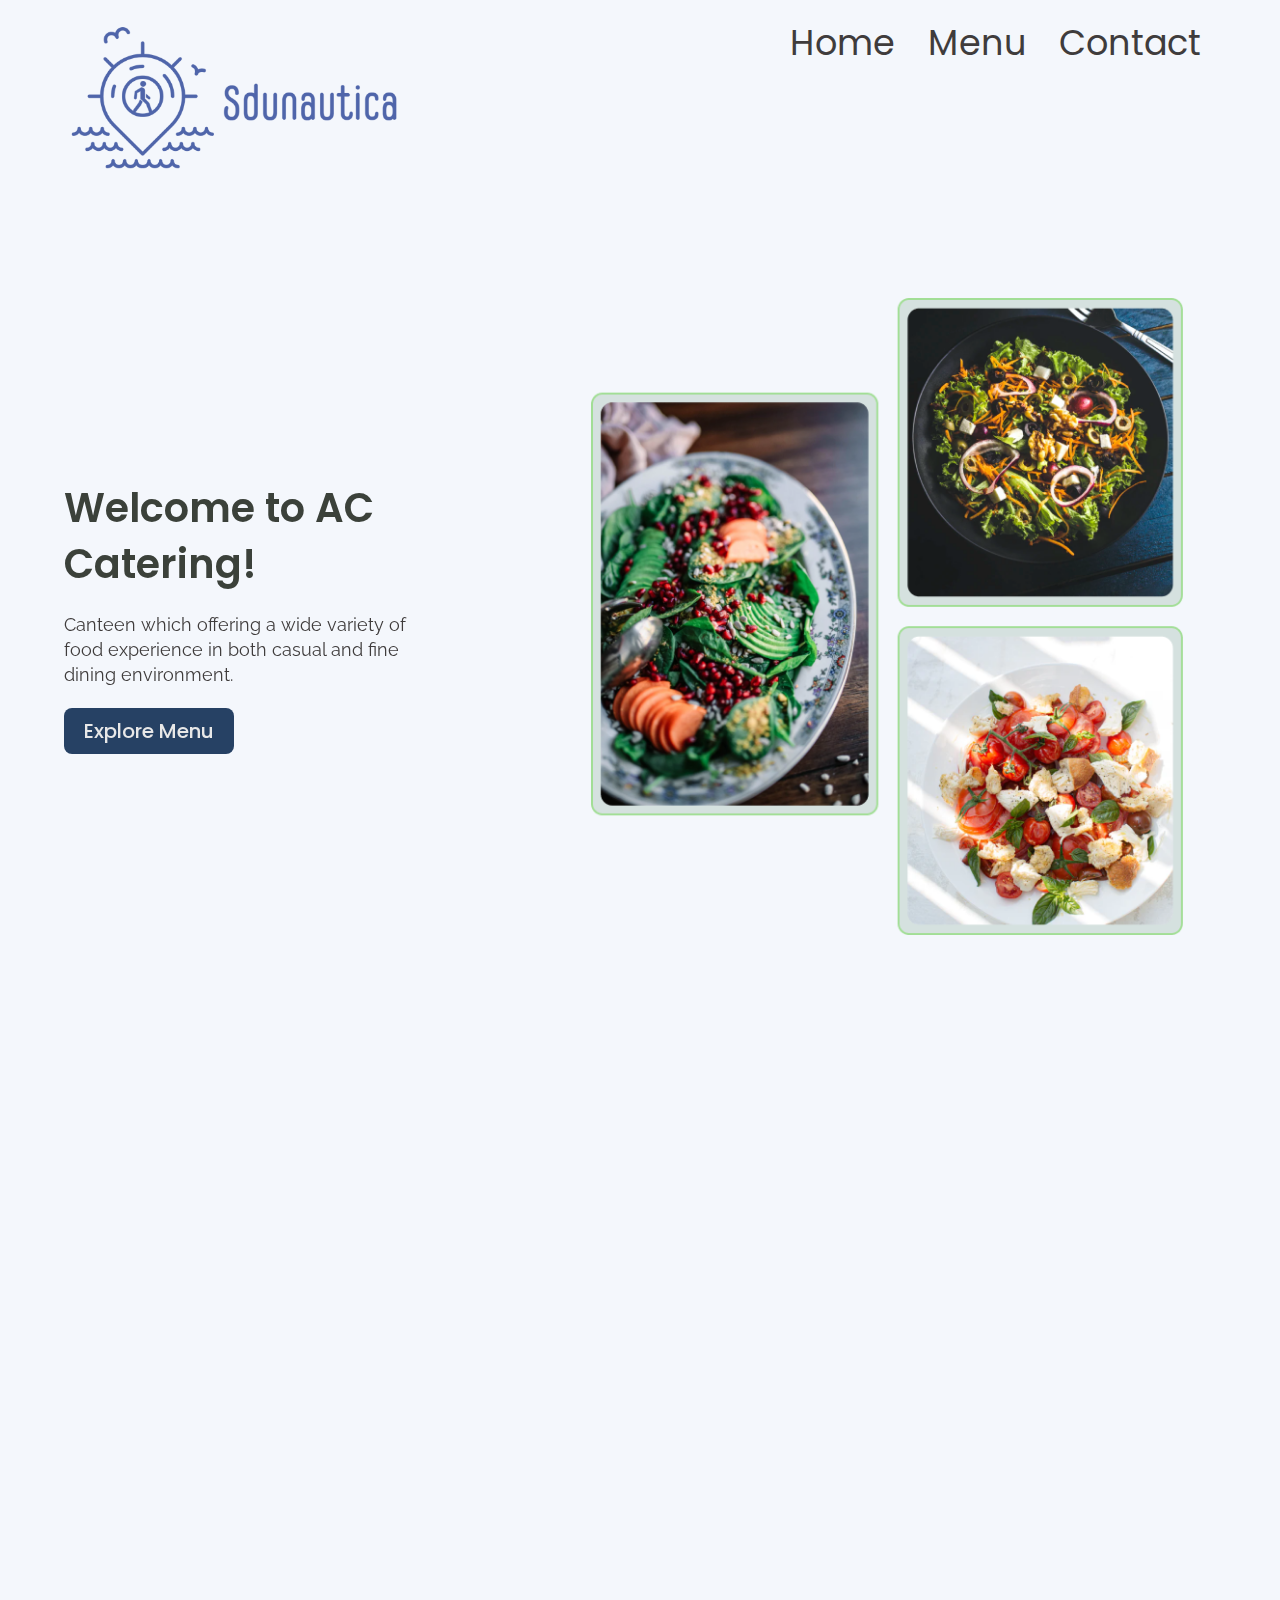
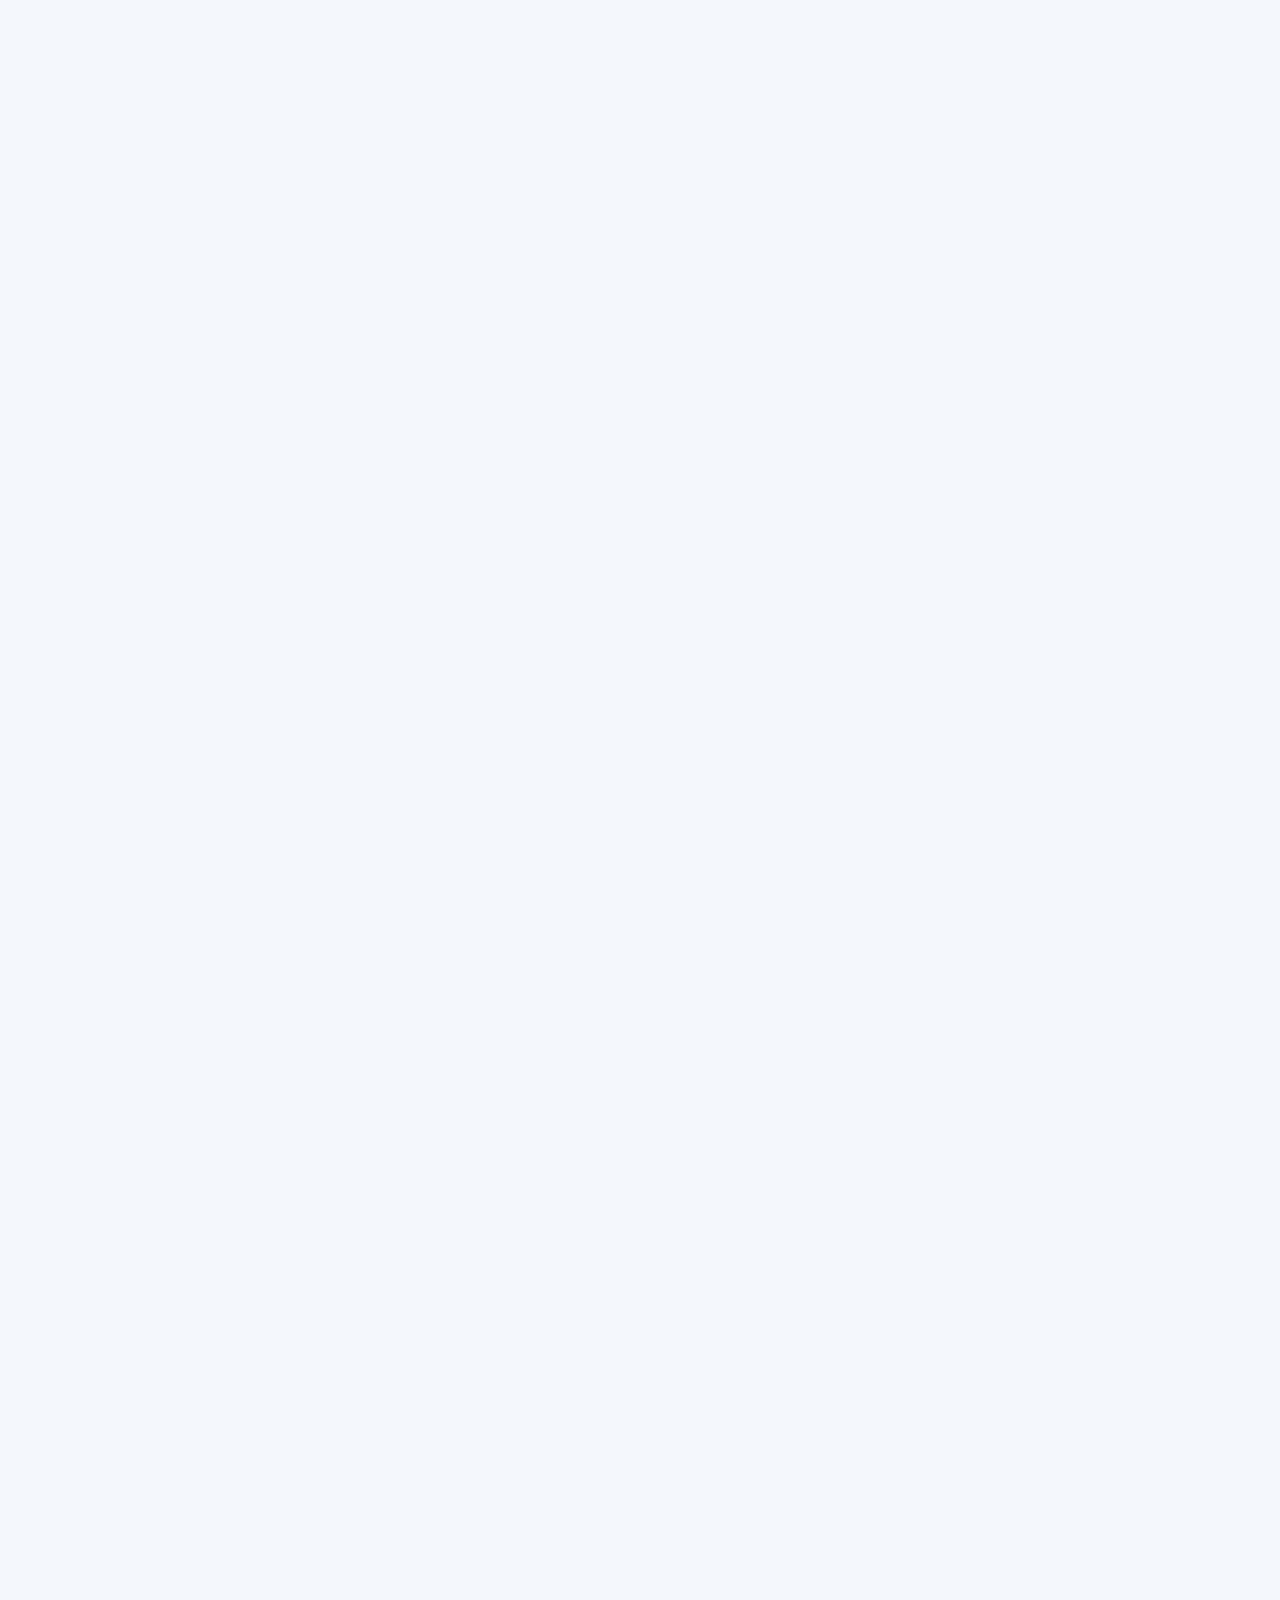
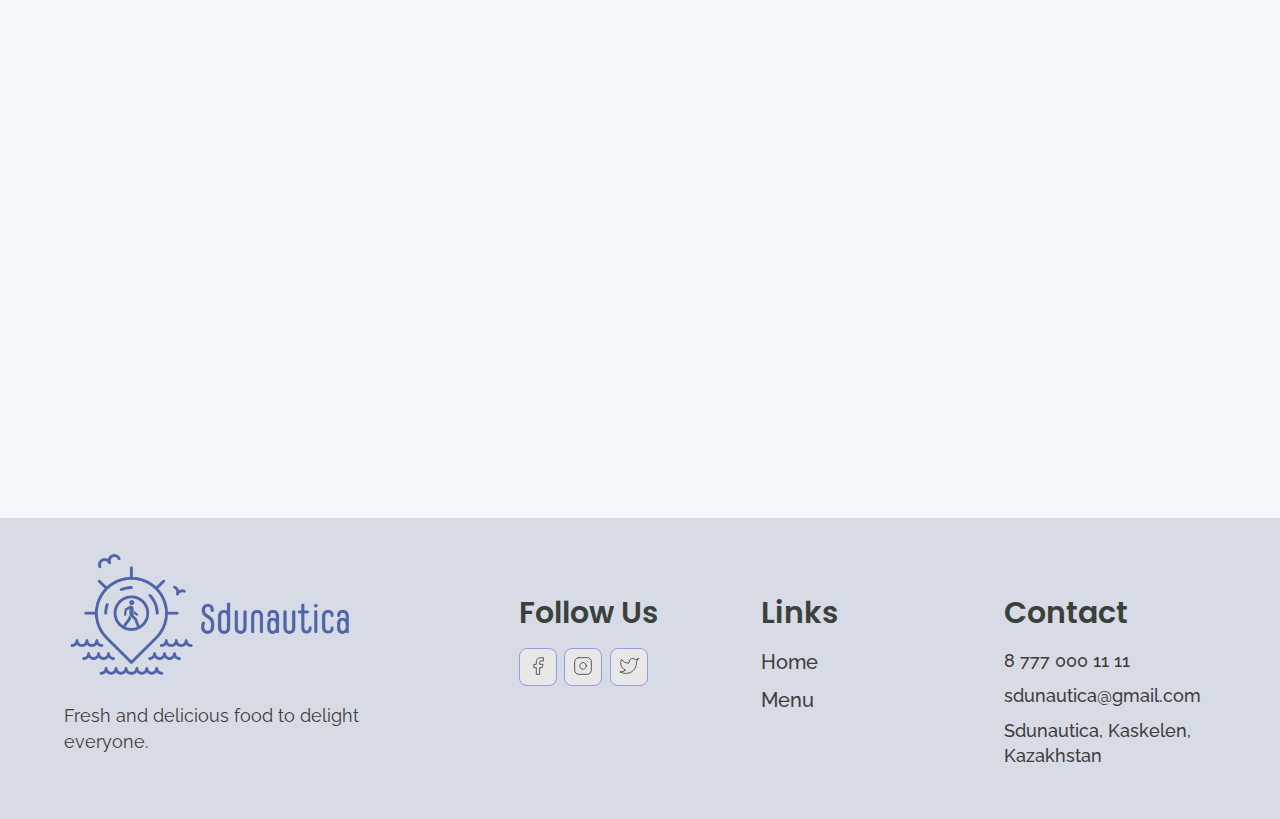
==== commit d369e73f: "added ac_catering page22" ====
--- a/ac_catering.html
+++ b/ac_catering.html
@@ -5,7 +5,6 @@
   <meta charset="UTF-8">
   <meta http-equiv="X-UA-Compatible" content="IE=edge">
   <meta name="viewport" content="width=device-width, initial-scale=1.0">
-  <link rel="shortcut icon" href="./images/favicon.ico" type="image/x-icon">
   <title>AC Catering | Sdunautica</title>
   <link rel="stylesheet" href="./reset.css">
   <link rel="stylesheet" href="./globalStyles.css">
--- a/components.css
+++ b/components.css
@@ -16,7 +16,7 @@
 	margin: 0 1rem;
 }
 .nav__list .nav__link {
-	font-size: 1.8rem;
+	font-size: 3.5rem;
 	font-family: Poppins;
 	color: var(--black-2);
 	padding: 0.5rem;
